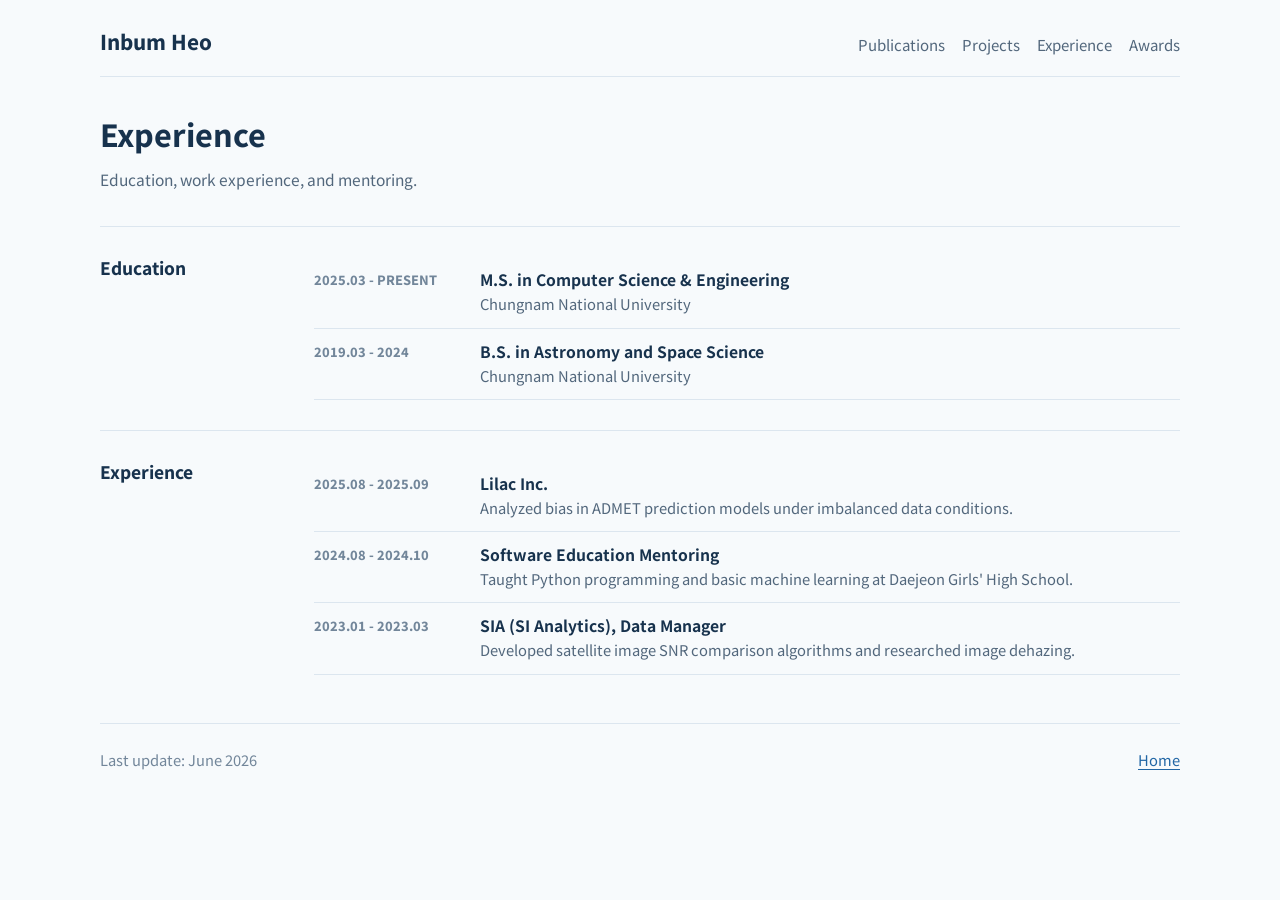
==== pages/cv.html @ 007ac7b5 "Restructure personal website" ====
<!doctype html>
<html lang="en">
  <head>
    <meta charset="utf-8">
    <meta name="viewport" content="width=device-width, initial-scale=1">
    <meta name="description" content="CV details for Inbum Heo.">
    <title>CV | Inbum Heo</title>
    <link rel="preconnect" href="https://fonts.googleapis.com">
    <link rel="preconnect" href="https://fonts.gstatic.com" crossorigin>
    <link href="https://fonts.googleapis.com/css2?family=Google+Sans:wght@400;500;700&family=Noto+Sans+KR:wght@400;500;700&display=swap" rel="stylesheet">
    <link rel="stylesheet" href="../styles.css">
  </head>
  <body>
    <div class="page">
      <header class="site-header">
        <a class="brand" href="../index.html">Inbum Heo</a>
        <nav class="nav" aria-label="Main navigation">
          <a href="publications.html">Publications</a>
          <a href="projects.html">Projects</a>
          <a href="cv.html#experience">Experience</a>
          <a href="../index.html#awards">Awards</a>
        </nav>
      </header>

      <main>
        <section class="page-title">
          <h1>Experience</h1>
          <p>Education, work experience, and mentoring.</p>
        </section>

        <section class="section" id="education">
          <div class="section-title">
            <h2>Education</h2>
          </div>
          <div class="timeline-list">
            <article>
              <time datetime="2025-03">2025.03 - Present</time>
              <div>
                <h3>M.S. in Computer Science &amp; Engineering</h3>
                <p>Chungnam National University</p>
              </div>
            </article>
            <article>
              <time datetime="2019-03">2019.03 - 2024</time>
              <div>
                <h3>B.S. in Astronomy and Space Science</h3>
                <p>Chungnam National University</p>
              </div>
            </article>
          </div>
        </section>

        <section class="section" id="experience">
          <div class="section-title">
            <h2>Experience</h2>
          </div>
          <div class="timeline-list">
            <article>
              <time datetime="2025-08">2025.08 - 2025.09</time>
              <div>
                <h3>Lilac Inc.</h3>
                <p>Analyzed bias in ADMET prediction models under imbalanced data conditions.</p>
              </div>
            </article>
            <article>
              <time datetime="2024-08">2024.08 - 2024.10</time>
              <div>
                <h3>Software Education Mentoring</h3>
                <p>Taught Python programming and basic machine learning at Daejeon Girls' High School.</p>
              </div>
            </article>
            <article>
              <time datetime="2023-01">2023.01 - 2023.03</time>
              <div>
                <h3>SIA (SI Analytics), Data Manager</h3>
                <p>Developed satellite image SNR comparison algorithms and researched image dehazing.</p>
              </div>
            </article>
          </div>
        </section>

      </main>

      <footer class="site-footer">
        <p>Last update: June 2026</p>
        <p><a href="../index.html">Home</a></p>
      </footer>
    </div>
  </body>
</html>
---- styles.css ----
:root {
  --bg: #f7fafc;
  --surface: #ffffff;
  --text: #17324d;
  --muted: #52677c;
  --faint: #72869a;
  --line: #dce6ef;
  --accent: #2166a5;
  --accent-soft: #e8f2fb;
  --green: #3f755f;
  --shadow: 0 10px 24px rgba(23, 50, 77, 0.08);
}

* {
  box-sizing: border-box;
}

html {
  scroll-behavior: smooth;
}

body {
  margin: 0;
  color: var(--text);
  background: var(--bg);
  font-family: "Google Sans", "Noto Sans KR", -apple-system, BlinkMacSystemFont, "Segoe UI", sans-serif;
  font-size: 15.5px;
  line-height: 1.65;
  overflow-x: hidden;
}

a {
  color: var(--accent);
  text-underline-offset: 0.18em;
  overflow-wrap: break-word;
}

a:hover {
  color: #154c80;
}

.page {
  width: calc(100% - 36px);
  max-width: 1080px;
  margin: 0 auto;
}

.site-header {
  display: flex;
  justify-content: space-between;
  gap: 28px;
  padding: 30px 0 18px;
  border-bottom: 1px solid var(--line);
}

.brand {
  color: var(--text);
  font-size: 1.28rem;
  font-weight: 800;
  line-height: 1.1;
  text-decoration: none;
}

.nav {
  display: flex;
  flex-wrap: wrap;
  justify-content: flex-end;
  gap: 8px 17px;
  padding-top: 3px;
  font-size: 0.94rem;
}

.nav a {
  color: var(--muted);
  text-decoration: none;
}

.nav a:hover {
  color: var(--accent);
}

main {
  padding-bottom: 18px;
}

.profile {
  display: grid;
  grid-template-columns: 230px minmax(0, 1fr);
  gap: 32px;
  align-items: start;
  max-width: 980px;
  padding: 42px 0 32px;
}

.profile-aside {
  display: grid;
  gap: 12px;
}

.profile-photo {
  display: block;
  width: 220px;
  aspect-ratio: 4 / 5;
  object-fit: cover;
  object-position: center 24%;
  background: var(--surface);
  border: 1px solid var(--line);
  border-radius: 8px;
  box-shadow: var(--shadow);
}

.profile-info {
  width: 220px;
  color: var(--muted);
  font-size: 0.82rem;
  line-height: 1.45;
  text-align: center;
}

.profile-info p {
  margin: 0 0 4px;
  overflow-wrap: anywhere;
}

.profile-info strong {
  color: var(--text);
  font-size: 1.28rem;
  font-weight: 800;
}

.profile-copy {
  padding-top: 28px;
  min-width: 0;
}

.profile-copy h1,
.page-title h1 {
  margin: 0 0 14px;
  font-size: clamp(1.5rem, 2.4vw, 1.9rem);
  line-height: 1.18;
  font-weight: 760;
  letter-spacing: 0;
}

.profile-copy p,
.page-title p,
.story-card p,
.news-list span {
  color: var(--muted);
}

.profile-copy p {
  max-width: 780px;
  margin: 0 0 12px;
  font-size: 0.98rem;
  line-height: 1.72;
}

.research-chips {
  display: flex;
  flex-wrap: wrap;
  gap: 8px;
  margin-top: 6px;
}

.research-chips span {
  display: inline-flex;
  align-items: center;
  min-height: 28px;
  padding: 4px 10px;
  color: var(--green);
  background: #f2f8f4;
  border: 1px solid #c9dfd1;
  border-radius: 999px;
  font-size: 0.85rem;
  font-weight: 700;
}

.links {
  display: flex;
  flex-wrap: wrap;
  gap: 8px 14px;
  margin-top: auto;
  padding-top: 22px;
}

.links a,
.paper-links a {
  display: inline-flex;
  align-items: center;
  justify-content: center;
  min-height: 32px;
  padding: 5px 14px;
  color: var(--green);
  background: var(--surface);
  border: 1px solid #b8d7c7;
  border-radius: 999px;
  font-size: 0.92rem;
  font-weight: 700;
  text-decoration: none;
}

.links a:hover,
.paper-links a:hover {
  color: #0c5f3d;
  background: #f2fbf6;
  border-color: #82b99e;
}

.section {
  display: grid;
  grid-template-columns: 180px minmax(0, 1fr);
  gap: 34px;
  padding: 30px 0;
  border-top: 1px solid var(--line);
}

.section-title h2 {
  position: sticky;
  top: 18px;
  margin: 0;
  font-size: 1.08rem;
  line-height: 1.25;
  font-weight: 760;
}

.page-title {
  max-width: 820px;
  padding: 40px 0 24px;
}

.page-title p {
  max-width: 760px;
  margin: 0 0 10px;
}

.publication-group {
  padding: 28px 0;
  border-top: 1px solid var(--line);
}

.publication-group h2 {
  margin: 0 0 14px;
  color: var(--text);
  font-size: 1.18rem;
  line-height: 1.25;
  font-weight: 760;
}

.kicker,
.venue,
.meta,
time {
  color: var(--faint);
  font-size: 0.8rem;
  font-weight: 800;
  letter-spacing: 0;
  text-transform: uppercase;
}

.news-list,
.card-list,
.compact-list,
.timeline-list {
  display: grid;
  gap: 16px;
  margin: 0;
  padding: 0;
}

.news-list {
  gap: 10px;
  list-style: none;
}

.news-list li,
.compact-list article {
  display: grid;
  grid-template-columns: 108px minmax(0, 1fr);
  gap: 14px;
}

.story-card {
  display: block;
  min-width: 0;
  padding: 18px 19px;
  color: var(--text);
  background: var(--surface);
  border: 1px solid var(--line);
  border-radius: 10px;
  box-shadow: 0 7px 18px rgba(23, 50, 77, 0.06);
  text-decoration: none;
}

a.story-card:hover {
  color: var(--text);
  border-color: #aec4d6;
  background: linear-gradient(180deg, #ffffff 0%, #f0f8ff 100%);
  transform: translateY(-1px);
}

.story-card.has-thumb {
  display: grid;
  grid-template-columns: 260px minmax(0, 1fr);
  gap: 18px;
  align-items: center;
  padding: 20px 22px;
}

.card-thumb {
  display: block;
  width: 100%;
  height: 150px;
  object-fit: contain;
  object-position: center;
  background: #f8fafc;
  border: 1px solid var(--line);
  border-radius: 8px;
}

.card-main {
  display: grid;
  gap: 7px;
  min-width: 0;
}

.story-card h3 {
  margin: 0;
  color: var(--text);
  font-size: 1.02rem;
  line-height: 1.38;
  font-weight: 760;
}

.story-card p {
  margin: 0;
  font-size: 0.9rem;
  line-height: 1.5;
}

.venue,
.meta {
  display: inline-flex;
  justify-self: start;
  min-height: 22px;
  padding: 2px 10px;
  color: #145bd7;
  background: #e2efff;
  border-radius: 999px;
  font-size: 0.78rem;
  line-height: 1.2;
  text-transform: none;
}

.paper-links {
  display: flex;
  flex-wrap: wrap;
  gap: 8px;
  margin-top: 4px;
}

.compact-list article {
  padding: 10px 0;
  border-bottom: 1px solid var(--line);
}

.compact-list span {
  color: var(--accent);
  font-weight: 800;
}

.timeline-list {
  gap: 0;
}

.timeline-list article {
  display: grid;
  grid-template-columns: 150px minmax(0, 1fr);
  gap: 16px;
  padding: 12px 0;
  border-bottom: 1px solid var(--line);
}

.timeline-list h3 {
  margin: 0 0 3px;
  color: var(--text);
  font-size: 0.98rem;
  line-height: 1.35;
}

.timeline-list p {
  margin: 0;
  color: var(--muted);
  font-size: 0.92rem;
  line-height: 1.5;
}

.site-footer {
  display: flex;
  justify-content: space-between;
  gap: 16px;
  padding: 24px 0 42px;
  color: var(--faint);
  border-top: 1px solid var(--line);
  font-size: 0.92rem;
}

.site-footer p {
  margin: 0;
}

@media (max-width: 780px) {
  .page {
    width: calc(100% - 28px);
  }

  .site-header {
    flex-direction: column;
    gap: 10px;
  }

  .nav {
    justify-content: flex-start;
  }

  .profile {
    grid-template-columns: 1fr;
    gap: 22px;
    padding-top: 30px;
  }

  .profile-aside {
    justify-items: center;
  }

  .profile-photo,
  .profile-info {
    width: min(220px, 100%);
  }

  .profile-copy {
    min-height: 0;
    padding-top: 0;
  }

  .section {
    grid-template-columns: 1fr;
    gap: 14px;
  }

  .section-title h2 {
    position: static;
  }

  .story-card.has-thumb {
    grid-template-columns: 1fr;
  }

  .card-thumb {
    height: auto;
    max-height: 230px;
  }

  .news-list li,
  .compact-list article,
  .timeline-list article {
    grid-template-columns: 1fr;
    gap: 3px;
  }

  .site-footer {
    flex-direction: column;
    gap: 6px;
  }
}
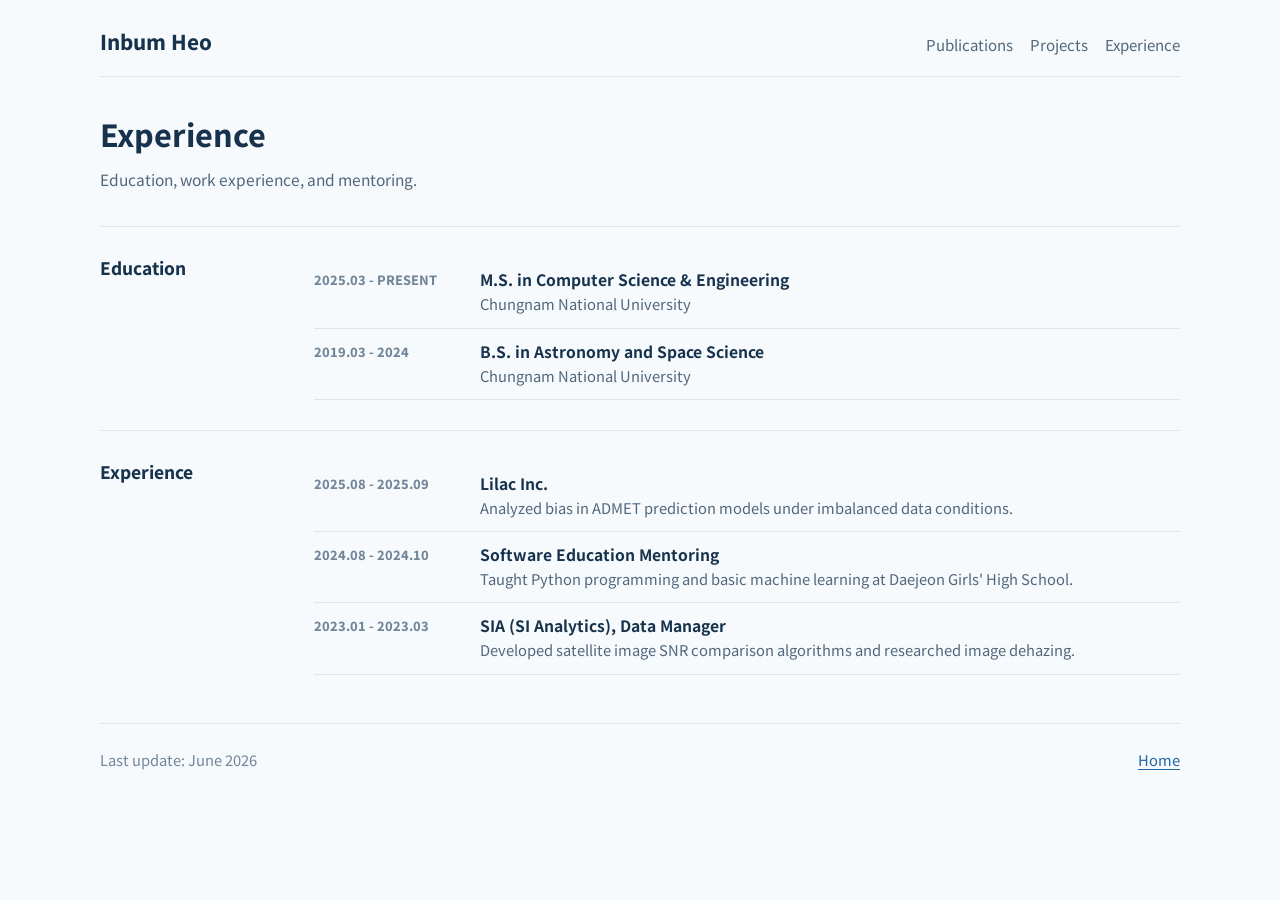
==== commit 549500c6: "Remove awards link from header navigation" ====
--- a/pages/cv.html
+++ b/pages/cv.html
@@ -18,7 +18,6 @@
           <a href="publications.html">Publications</a>
           <a href="projects.html">Projects</a>
           <a href="cv.html#experience">Experience</a>
-          <a href="../index.html#awards">Awards</a>
         </nav>
       </header>
 
--- a/styles.css
+++ b/styles.css
@@ -234,6 +234,45 @@
   margin: 0 0 10px;
 }
 
+.publication-stats {
+  display: grid;
+  grid-template-columns: repeat(4, 1fr);
+  gap: 0;
+  max-width: 780px;
+  margin-top: 18px;
+  overflow: hidden;
+  background: var(--surface);
+  border: 1px solid var(--line);
+  border-radius: 10px;
+  box-shadow: 0 7px 18px rgba(23, 50, 77, 0.05);
+}
+
+.publication-stats div {
+  display: grid;
+  gap: 4px;
+  padding: 16px 14px;
+  text-align: center;
+  border-right: 1px solid var(--line);
+}
+
+.publication-stats div:last-child {
+  border-right: 0;
+}
+
+.publication-stats strong {
+  color: var(--text);
+  font-size: 1.8rem;
+  line-height: 1;
+  font-weight: 800;
+}
+
+.publication-stats span {
+  color: var(--muted);
+  font-size: 0.84rem;
+  line-height: 1.25;
+  font-weight: 650;
+}
+
 .publication-group {
   padding: 28px 0;
   border-top: 1px solid var(--line);
@@ -369,6 +408,21 @@
   font-weight: 800;
 }
 
+.compact-list h3 {
+  margin: 0;
+  color: var(--text);
+  font-size: 0.98rem;
+  line-height: 1.45;
+  font-weight: 700;
+}
+
+.compact-list p {
+  margin: 4px 0 0;
+  color: var(--muted);
+  font-size: 0.9rem;
+  line-height: 1.45;
+}
+
 .timeline-list {
   gap: 0;
 }
@@ -461,6 +515,18 @@
     max-height: 230px;
   }
 
+  .publication-stats {
+    grid-template-columns: repeat(2, 1fr);
+  }
+
+  .publication-stats div:nth-child(2) {
+    border-right: 0;
+  }
+
+  .publication-stats div:nth-child(-n + 2) {
+    border-bottom: 1px solid var(--line);
+  }
+
   .news-list li,
   .compact-list article,
   .timeline-list article {
